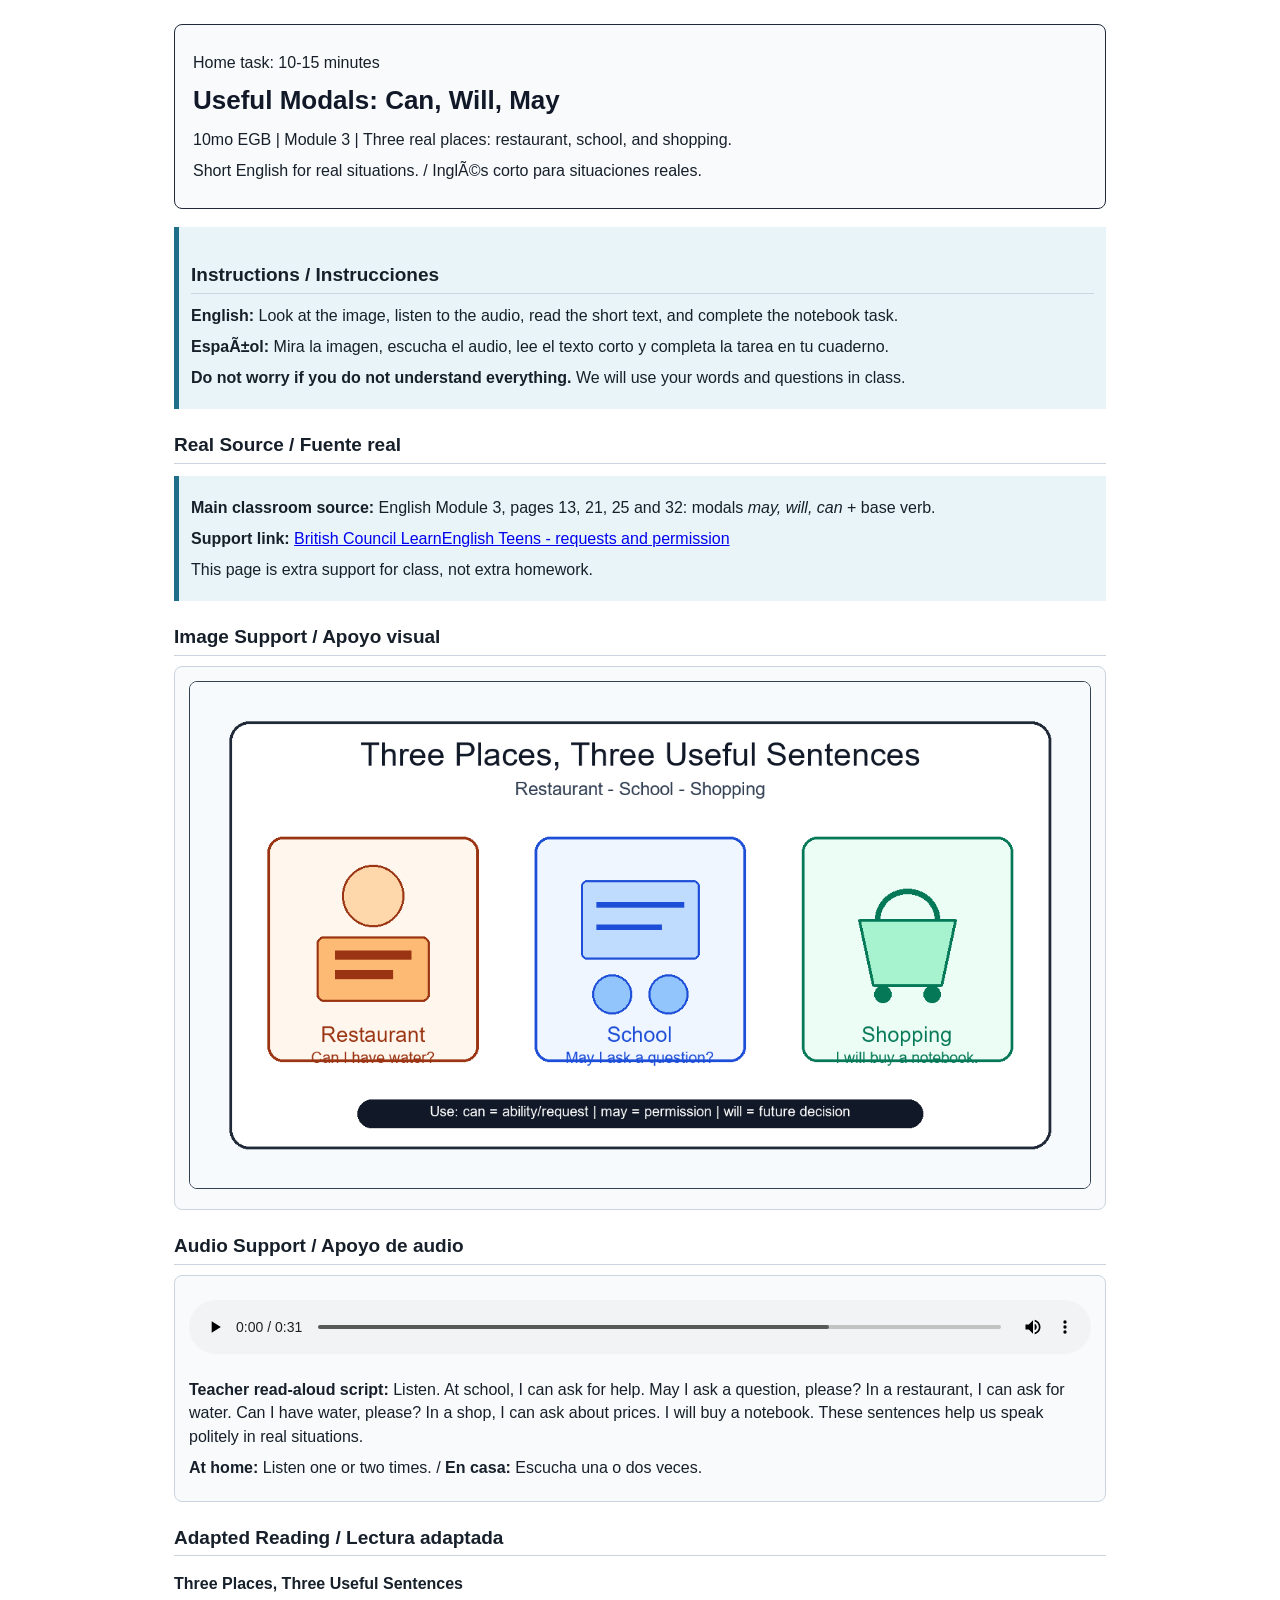
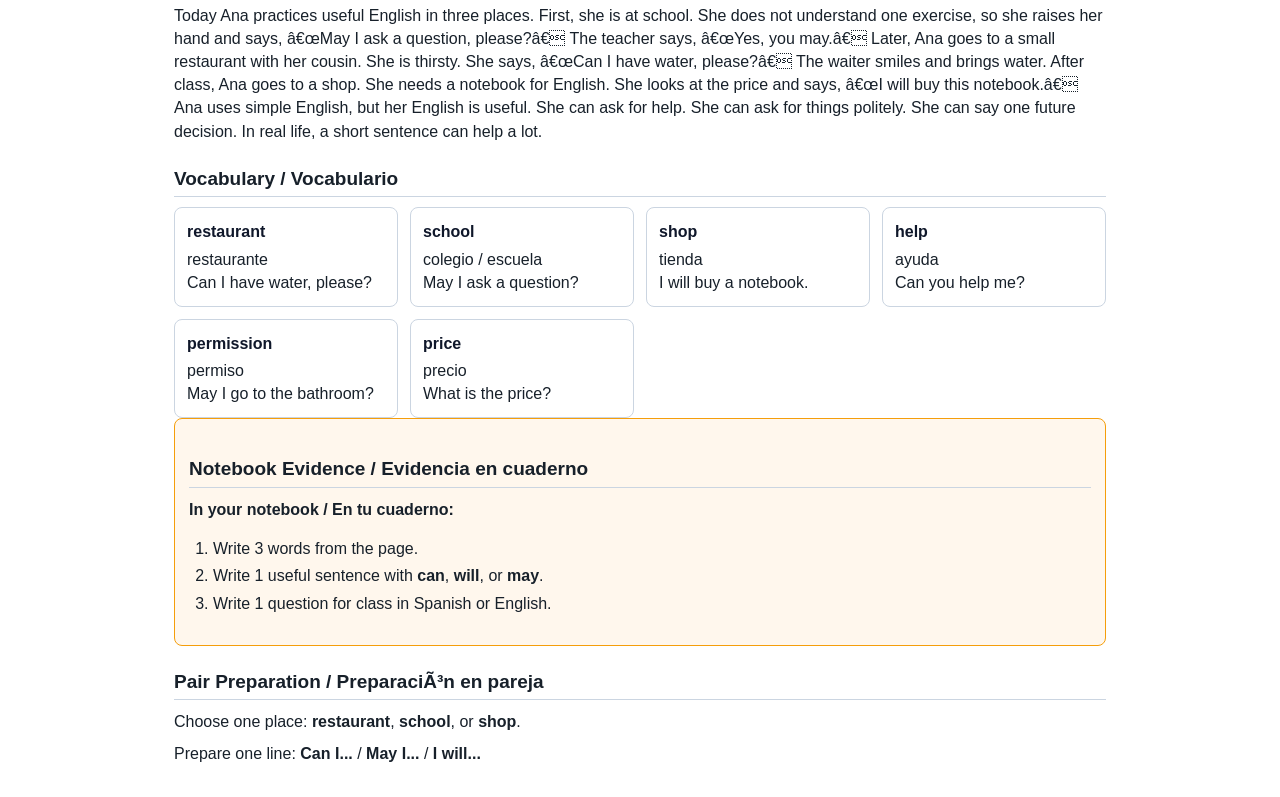
==== docs/10mo-modals-can-will-may/index.html @ f9e0cc2d "Add 10mo modals GitHub Pages package" ====
﻿<!doctype html>
<html lang="en">
<head>
  <meta charset="utf-8">
  <meta name="viewport" content="width=device-width, initial-scale=1">
  <title>Useful Modals: Can, Will, May - Home Support</title>
  <link rel="stylesheet" href="assets/shared_styles.css">
  <link rel="stylesheet" href="assets/print_styles.css">
  <style>
    .modal-hero{border:1px solid #1f2937;background:#f8fafc;padding:18px;border-radius:8px}
    .modal-hero h1{margin:0 0 8px;color:#111827}
    .place-grid{display:grid;grid-template-columns:repeat(auto-fit,minmax(210px,1fr));gap:12px}
    .place-card{border:1px solid #cbd5e1;border-radius:8px;padding:12px;background:#fff}
    .place-card strong{display:block;color:#0f172a;margin-bottom:4px}
    .media-box{border:1px solid #cbd5e1;background:#f8fafc;padding:14px;border-radius:8px}
    .hero-image{width:100%;height:auto;border:1px solid #334155;border-radius:8px;background:#fff}
    audio{width:100%;margin:10px 0}
    .notebook-task{background:#fff7ed;border:1px solid #f59e0b;padding:14px;border-radius:8px}
  </style>
</head>
<body>
<main class="page">
  <header class="modal-hero">
    <p class="time-pill">Home task: 10-15 minutes</p>
    <h1>Useful Modals: Can, Will, May</h1>
    <p>10mo EGB | Module 3 | Three real places: restaurant, school, and shopping.</p>
    <p>Short English for real situations. / InglÃ©s corto para situaciones reales.</p>
  </header>

  <section class="accent-box">
    <h2>Instructions / Instrucciones</h2>
    <p><strong>English:</strong> Look at the image, listen to the audio, read the short text, and complete the notebook task.</p>
    <p><strong>EspaÃ±ol:</strong> Mira la imagen, escucha el audio, lee el texto corto y completa la tarea en tu cuaderno.</p>
    <p><strong>Do not worry if you do not understand everything.</strong> We will use your words and questions in class.</p>
  </section>

  <section>
    <h2>Real Source / Fuente real</h2>
    <div class="accent-box">
      <p><strong>Main classroom source:</strong> English Module 3, pages 13, 21, 25 and 32: modals <em>may, will, can</em> + base verb.</p>
      <p><strong>Support link:</strong> <a href="https://learnenglishteens.britishcouncil.org/grammar/b1-b2-grammar/can-could-would-invitations-offers-requests-permission?page=0">British Council LearnEnglish Teens - requests and permission</a></p>
      <p>This page is extra support for class, not extra homework.</p>
    </div>
  </section>

  <section>
    <h2>Image Support / Apoyo visual</h2>
    <div class="media-box">
      <img class="hero-image" src="assets/modals_situations_hero.png" alt="Three simple situations: restaurant, school, and shopping for can, will, and may.">
    </div>
  </section>

  <section>
    <h2>Audio Support / Apoyo de audio</h2>
    <div class="media-box">
      <audio controls src="assets/modals_read_aloud.wav"></audio>
      <p><strong>Teacher read-aloud script:</strong> Listen. At school, I can ask for help. May I ask a question, please? In a restaurant, I can ask for water. Can I have water, please? In a shop, I can ask about prices. I will buy a notebook. These sentences help us speak politely in real situations.</p>
      <p><strong>At home:</strong> Listen one or two times. / <strong>En casa:</strong> Escucha una o dos veces.</p>
    </div>
  </section>

  <section>
    <h2>Adapted Reading / Lectura adaptada</h2>
    <div class="reading-card">
      <h3>Three Places, Three Useful Sentences</h3>
      <p>Today Ana practices useful English in three places. First, she is at school. She does not understand one exercise, so she raises her hand and says, â€œMay I ask a question, please?â€ The teacher says, â€œYes, you may.â€ Later, Ana goes to a small restaurant with her cousin. She is thirsty. She says, â€œCan I have water, please?â€ The waiter smiles and brings water. After class, Ana goes to a shop. She needs a notebook for English. She looks at the price and says, â€œI will buy this notebook.â€ Ana uses simple English, but her English is useful. She can ask for help. She can ask for things politely. She can say one future decision. In real life, a short sentence can help a lot.</p>
    </div>
  </section>

  <section>
    <h2>Vocabulary / Vocabulario</h2>
    <div class="place-grid">
      <div class="place-card"><strong>restaurant</strong> restaurante<br>Can I have water, please?</div>
      <div class="place-card"><strong>school</strong> colegio / escuela<br>May I ask a question?</div>
      <div class="place-card"><strong>shop</strong> tienda<br>I will buy a notebook.</div>
      <div class="place-card"><strong>help</strong> ayuda<br>Can you help me?</div>
      <div class="place-card"><strong>permission</strong> permiso<br>May I go to the bathroom?</div>
      <div class="place-card"><strong>price</strong> precio<br>What is the price?</div>
    </div>
  </section>

  <section class="notebook-task">
    <h2>Notebook Evidence / Evidencia en cuaderno</h2>
    <p><strong>In your notebook / En tu cuaderno:</strong></p>
    <ol>
      <li>Write 3 words from the page.</li>
      <li>Write 1 useful sentence with <strong>can</strong>, <strong>will</strong>, or <strong>may</strong>.</li>
      <li>Write 1 question for class in Spanish or English.</li>
    </ol>
  </section>

  <section>
    <h2>Pair Preparation / PreparaciÃ³n en pareja</h2>
    <p>Choose one place: <strong>restaurant</strong>, <strong>school</strong>, or <strong>shop</strong>.</p>
    <p>Prepare one line: <strong>Can I...</strong> / <strong>May I...</strong> / <strong>I will...</strong></p>
  </section>
</main>
</body>
</html>
---- docs/10mo-modals-can-will-may/assets/shared_styles.css ----
:root {
  --ink: #17202a;
  --muted: #4b5563;
  --line: #cbd5e1;
  --soft: #f8fafc;
  --accent: #1f6f8b;
  --accent-soft: #e8f4f8;
}

* {
  box-sizing: border-box;
}

body {
  margin: 0;
  color: var(--ink);
  background: #ffffff;
  font-family: Arial, Helvetica, sans-serif;
  line-height: 1.45;
}

.page {
  max-width: 980px;
  margin: 0 auto;
  padding: 24px;
}

header {
  border-bottom: 2px solid var(--accent);
  margin-bottom: 18px;
  padding-bottom: 10px;
}

h1 {
  margin: 0 0 6px;
  font-size: 26px;
}

h2 {
  border-bottom: 1px solid var(--line);
  font-size: 19px;
  margin: 22px 0 10px;
  padding-bottom: 4px;
}

h3 {
  font-size: 16px;
  margin: 16px 0 8px;
}

p {
  margin: 8px 0;
}

ul, ol {
  padding-left: 24px;
}

li {
  margin: 4px 0;
}

.meta {
  color: var(--muted);
  font-size: 14px;
}

.box {
  background: var(--soft);
  border: 1px solid var(--line);
  border-radius: 6px;
  margin: 12px 0;
  padding: 12px;
}

.accent-box {
  background: var(--accent-soft);
  border-left: 5px solid var(--accent);
  margin: 12px 0;
  padding: 12px;
}

.grid {
  display: grid;
  gap: 12px;
  grid-template-columns: repeat(auto-fit, minmax(230px, 1fr));
}

table {
  border-collapse: collapse;
  margin: 12px 0;
  width: 100%;
}

th, td {
  border: 1px solid var(--line);
  padding: 8px;
  text-align: left;
  vertical-align: top;
}

th {
  background: var(--soft);
}

.line {
  border-bottom: 1px solid #111827;
  display: inline-block;
  min-width: 220px;
}

.small {
  color: var(--muted);
  font-size: 13px;
}

.task-step {
  border: 1px solid var(--line);
  margin: 10px 0;
  padding: 10px;
}

.word-bank span {
  border: 1px solid var(--line);
  border-radius: 16px;
  display: inline-block;
  margin: 4px;
  padding: 4px 10px;
}
---- docs/10mo-modals-can-will-may/assets/print_styles.css ----
@media print {
  body {
    background: #ffffff;
    color: #000000;
    font-size: 11pt;
  }

  .page {
    max-width: none;
    padding: 0.35in;
  }

  header {
    border-bottom: 1px solid #000000;
  }

  h1 {
    font-size: 18pt;
  }

  h2 {
    font-size: 14pt;
    page-break-after: avoid;
  }

  .box,
  .accent-box,
  .task-step {
    background: #ffffff;
    border: 1px solid #000000;
  }

  a {
    color: #000000;
    text-decoration: underline;
  }

  .no-print {
    display: none;
  }
}
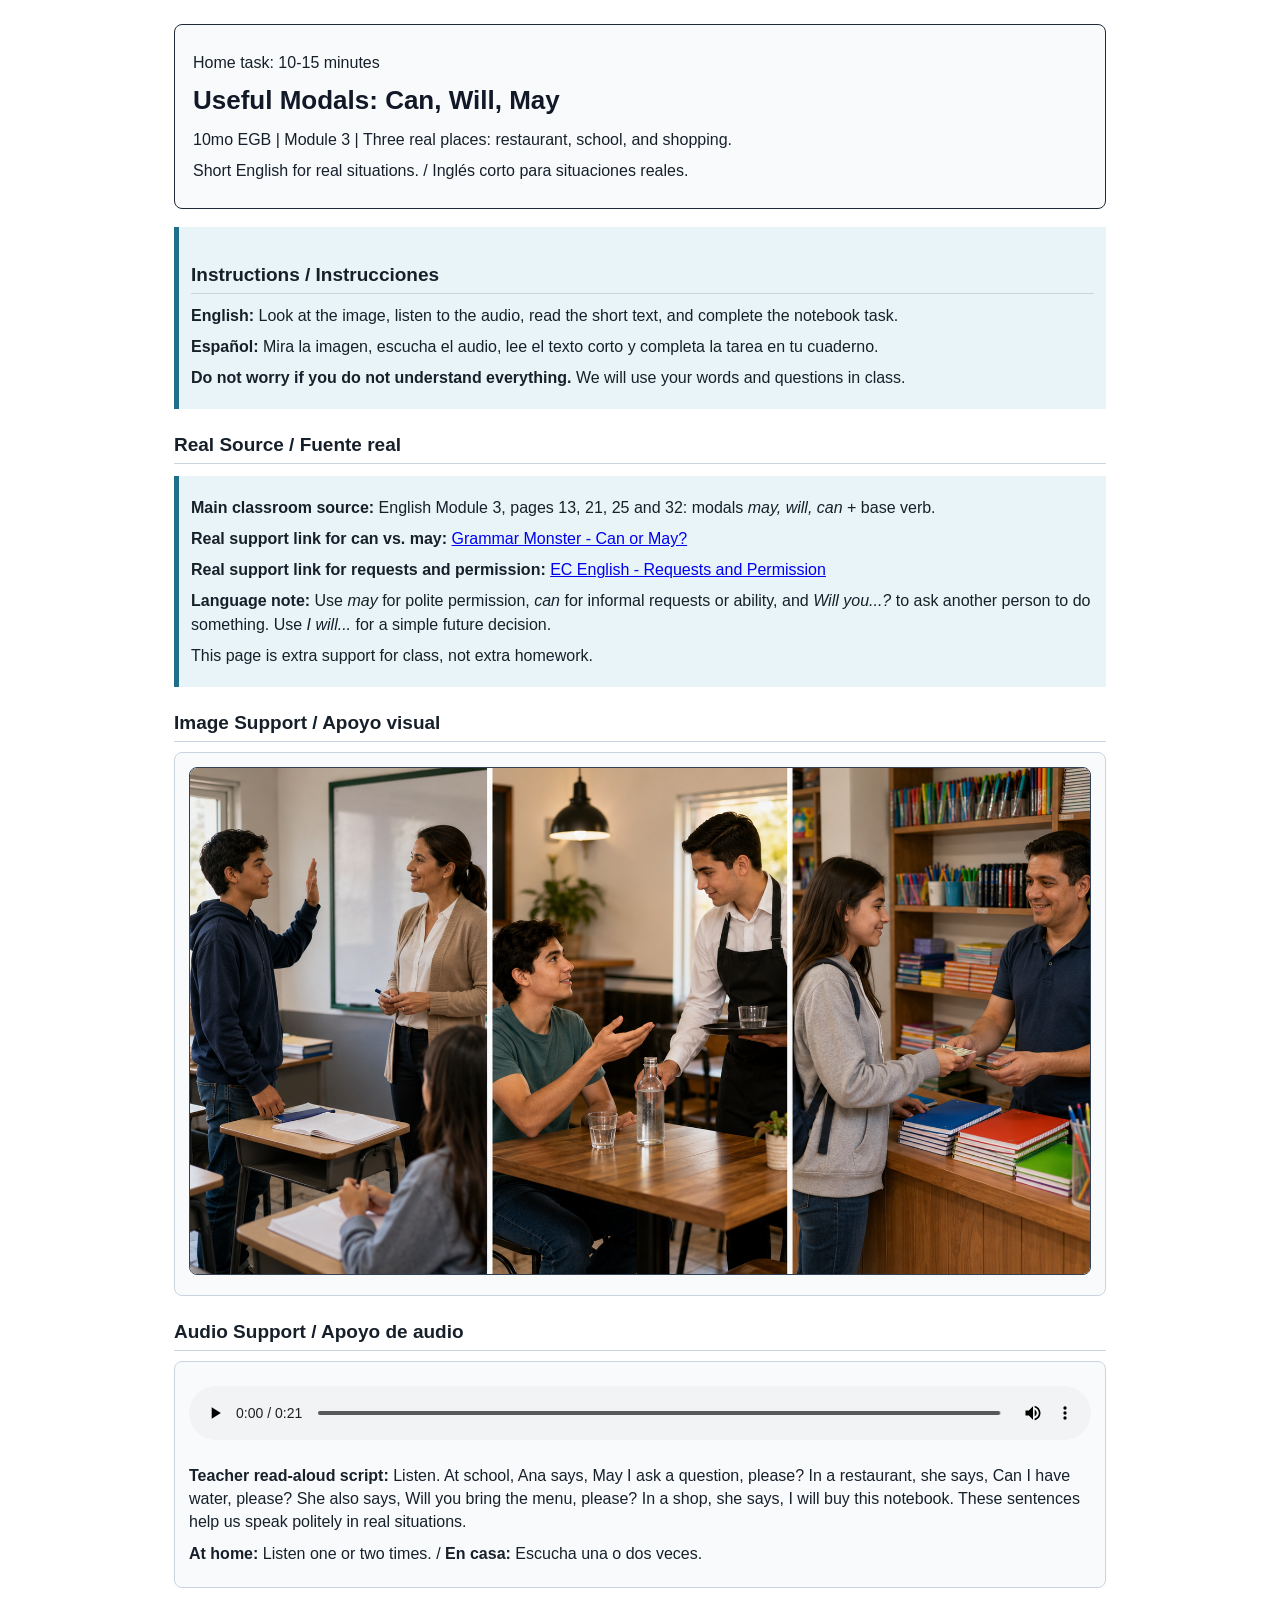
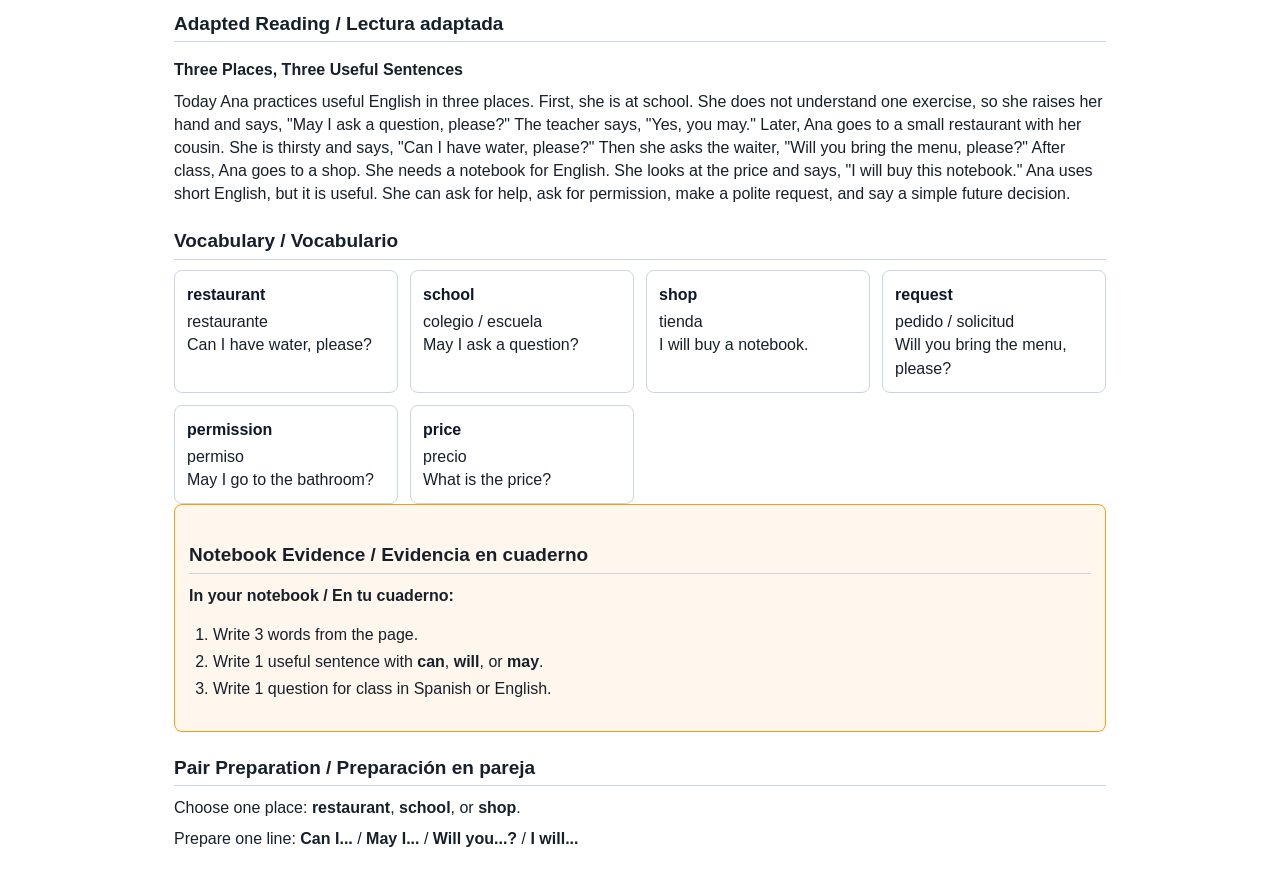
==== commit 42de6e76: "Add 10mo modals GitHub Pages package" ====
--- a/docs/10mo-modals-can-will-may/index.html
+++ b/docs/10mo-modals-can-will-may/index.html
@@ -24,13 +24,13 @@
     <p class="time-pill">Home task: 10-15 minutes</p>
     <h1>Useful Modals: Can, Will, May</h1>
     <p>10mo EGB | Module 3 | Three real places: restaurant, school, and shopping.</p>
-    <p>Short English for real situations. / InglÃ©s corto para situaciones reales.</p>
+    <p>Short English for real situations. / Inglés corto para situaciones reales.</p>
   </header>
 
   <section class="accent-box">
     <h2>Instructions / Instrucciones</h2>
     <p><strong>English:</strong> Look at the image, listen to the audio, read the short text, and complete the notebook task.</p>
-    <p><strong>EspaÃ±ol:</strong> Mira la imagen, escucha el audio, lee el texto corto y completa la tarea en tu cuaderno.</p>
+    <p><strong>Español:</strong> Mira la imagen, escucha el audio, lee el texto corto y completa la tarea en tu cuaderno.</p>
     <p><strong>Do not worry if you do not understand everything.</strong> We will use your words and questions in class.</p>
   </section>
 
@@ -38,7 +38,9 @@
     <h2>Real Source / Fuente real</h2>
     <div class="accent-box">
       <p><strong>Main classroom source:</strong> English Module 3, pages 13, 21, 25 and 32: modals <em>may, will, can</em> + base verb.</p>
-      <p><strong>Support link:</strong> <a href="https://learnenglishteens.britishcouncil.org/grammar/b1-b2-grammar/can-could-would-invitations-offers-requests-permission?page=0">British Council LearnEnglish Teens - requests and permission</a></p>
+      <p><strong>Real support link for can vs. may:</strong> <a href="https://www.grammar-monster.com/easily_confused/can_may.htm">Grammar Monster - Can or May?</a></p>
+      <p><strong>Real support link for requests and permission:</strong> <a href="https://learnenglish.ecenglish.com/lessons/requests-and-permission">EC English - Requests and Permission</a></p>
+      <p><strong>Language note:</strong> Use <em>may</em> for polite permission, <em>can</em> for informal requests or ability, and <em>Will you...?</em> to ask another person to do something. Use <em>I will...</em> for a simple future decision.</p>
       <p>This page is extra support for class, not extra homework.</p>
     </div>
   </section>
@@ -53,8 +55,8 @@
   <section>
     <h2>Audio Support / Apoyo de audio</h2>
     <div class="media-box">
-      <audio controls src="assets/modals_read_aloud.wav"></audio>
-      <p><strong>Teacher read-aloud script:</strong> Listen. At school, I can ask for help. May I ask a question, please? In a restaurant, I can ask for water. Can I have water, please? In a shop, I can ask about prices. I will buy a notebook. These sentences help us speak politely in real situations.</p>
+      <audio controls src="assets/modals_read_aloud.mp3"></audio>
+      <p><strong>Teacher read-aloud script:</strong> Listen. At school, Ana says, May I ask a question, please? In a restaurant, she says, Can I have water, please? She also says, Will you bring the menu, please? In a shop, she says, I will buy this notebook. These sentences help us speak politely in real situations.</p>
       <p><strong>At home:</strong> Listen one or two times. / <strong>En casa:</strong> Escucha una o dos veces.</p>
     </div>
   </section>
@@ -63,7 +65,7 @@
     <h2>Adapted Reading / Lectura adaptada</h2>
     <div class="reading-card">
       <h3>Three Places, Three Useful Sentences</h3>
-      <p>Today Ana practices useful English in three places. First, she is at school. She does not understand one exercise, so she raises her hand and says, â€œMay I ask a question, please?â€ The teacher says, â€œYes, you may.â€ Later, Ana goes to a small restaurant with her cousin. She is thirsty. She says, â€œCan I have water, please?â€ The waiter smiles and brings water. After class, Ana goes to a shop. She needs a notebook for English. She looks at the price and says, â€œI will buy this notebook.â€ Ana uses simple English, but her English is useful. She can ask for help. She can ask for things politely. She can say one future decision. In real life, a short sentence can help a lot.</p>
+      <p>Today Ana practices useful English in three places. First, she is at school. She does not understand one exercise, so she raises her hand and says, "May I ask a question, please?" The teacher says, "Yes, you may." Later, Ana goes to a small restaurant with her cousin. She is thirsty and says, "Can I have water, please?" Then she asks the waiter, "Will you bring the menu, please?" After class, Ana goes to a shop. She needs a notebook for English. She looks at the price and says, "I will buy this notebook." Ana uses short English, but it is useful. She can ask for help, ask for permission, make a polite request, and say a simple future decision.</p>
     </div>
   </section>
 
@@ -73,7 +75,7 @@
       <div class="place-card"><strong>restaurant</strong> restaurante<br>Can I have water, please?</div>
       <div class="place-card"><strong>school</strong> colegio / escuela<br>May I ask a question?</div>
       <div class="place-card"><strong>shop</strong> tienda<br>I will buy a notebook.</div>
-      <div class="place-card"><strong>help</strong> ayuda<br>Can you help me?</div>
+      <div class="place-card"><strong>request</strong> pedido / solicitud<br>Will you bring the menu, please?</div>
       <div class="place-card"><strong>permission</strong> permiso<br>May I go to the bathroom?</div>
       <div class="place-card"><strong>price</strong> precio<br>What is the price?</div>
     </div>
@@ -90,9 +92,9 @@
   </section>
 
   <section>
-    <h2>Pair Preparation / PreparaciÃ³n en pareja</h2>
+    <h2>Pair Preparation / Preparación en pareja</h2>
     <p>Choose one place: <strong>restaurant</strong>, <strong>school</strong>, or <strong>shop</strong>.</p>
-    <p>Prepare one line: <strong>Can I...</strong> / <strong>May I...</strong> / <strong>I will...</strong></p>
+    <p>Prepare one line: <strong>Can I...</strong> / <strong>May I...</strong> / <strong>Will you...?</strong> / <strong>I will...</strong></p>
   </section>
 </main>
 </body>
